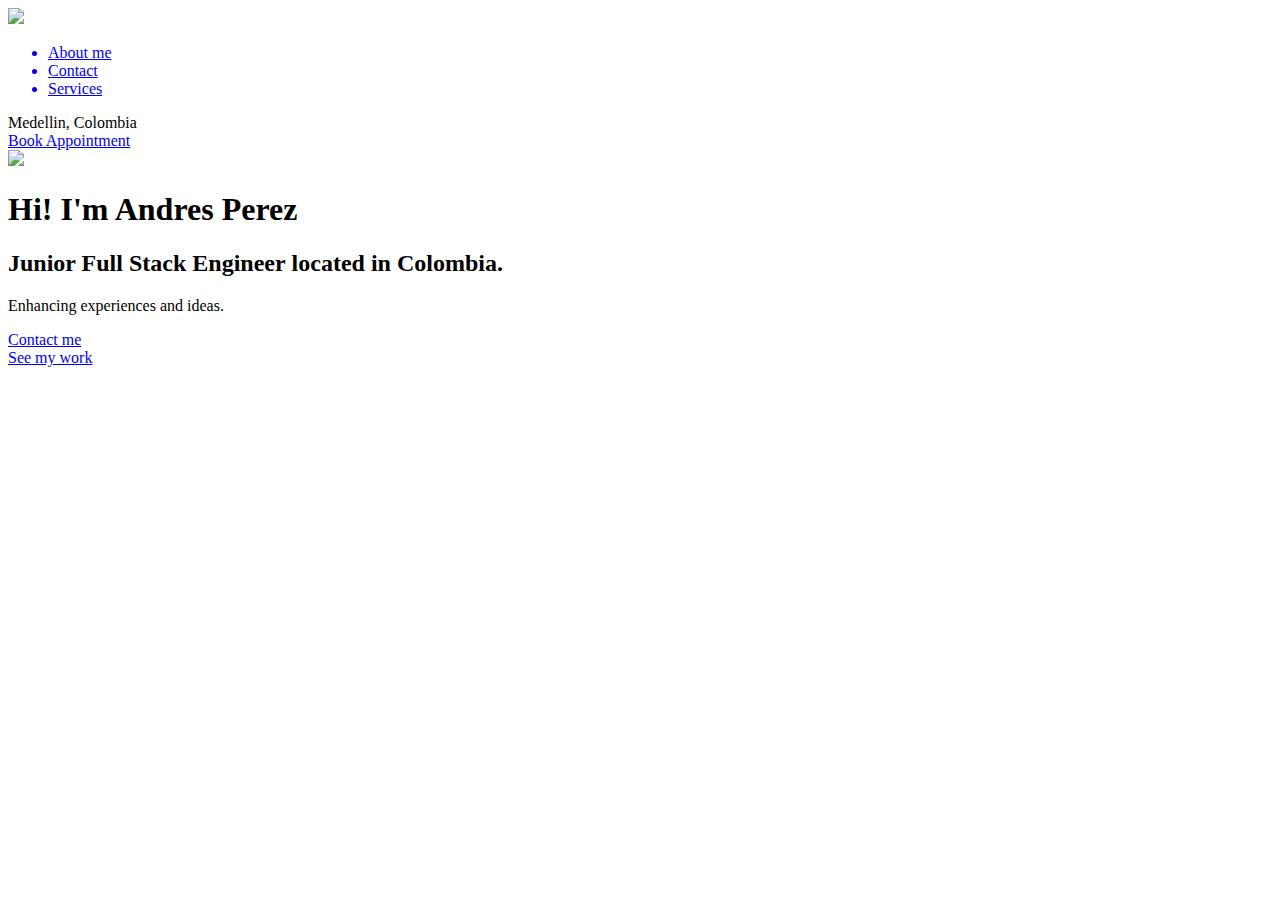
==== index.html @ 3df171e5 "Duplicate index.html on the main folder" ====
<!DOCTYPE html>
<html lang="en">
<head>
    <meta charset="UTF-8">
    <meta name="viewport" content="width=device-width, initial-scale=1.0">
    <title>Personal Portfolio</title>
    <link rel ="stylesheet" href ="styles.css">
    <link rel="preconnect" href="https://fonts.googleapis.com">
<link rel="preconnect" href="https://fonts.gstatic.com" crossorigin>
<link href="https://fonts.googleapis.com/css2?family=Ysabeau+Infant:ital,wght@0,1..1000;1,1..1000&display=swap" rel="stylesheet">
</head>
<body>
    
<header>
<nav>
    <div class="options">
        <img src="./media/Logo.png">
        <ul>
            <a href="index.html"><li>About me</li></a>
            <a href="index.html"><li>Contact</li></a>
            <a href="index.html"><li>Services</li></a>
        </ul>
    </div>
    <div class="button-and-time">

        <div class="time">
            <span id="city">Medellin, Colombia</span>
            <span id="clock"></span>
        </div>

        <div class="button">
            <a href ="index.html"><span>Book Appointment</span></a>
        
        </div>

    </div>
</nav>

</header>

<div class="first-main-content">
    <div class="grid-item1">
        <img src="./media/user.png">
        <h1>Hi! I'm Andres Perez</h1>
    </div>
        <div class="grid-item2">
            
        <h2>Junior <strong>Full Stack Engineer</strong> located in Colombia.</h2>
        <p>Enhancing experiences and ideas.</p>
        <div class="buttons">
            <div class="button-1"><a href="index.html"><span>Contact me</span></a></div>
            <div class="button-2"><a href="index.html"><span>See my work</span></a></div>
        </div>
        </div>
    </div>
    



<script src="project.js"></script>

</body>
</html>
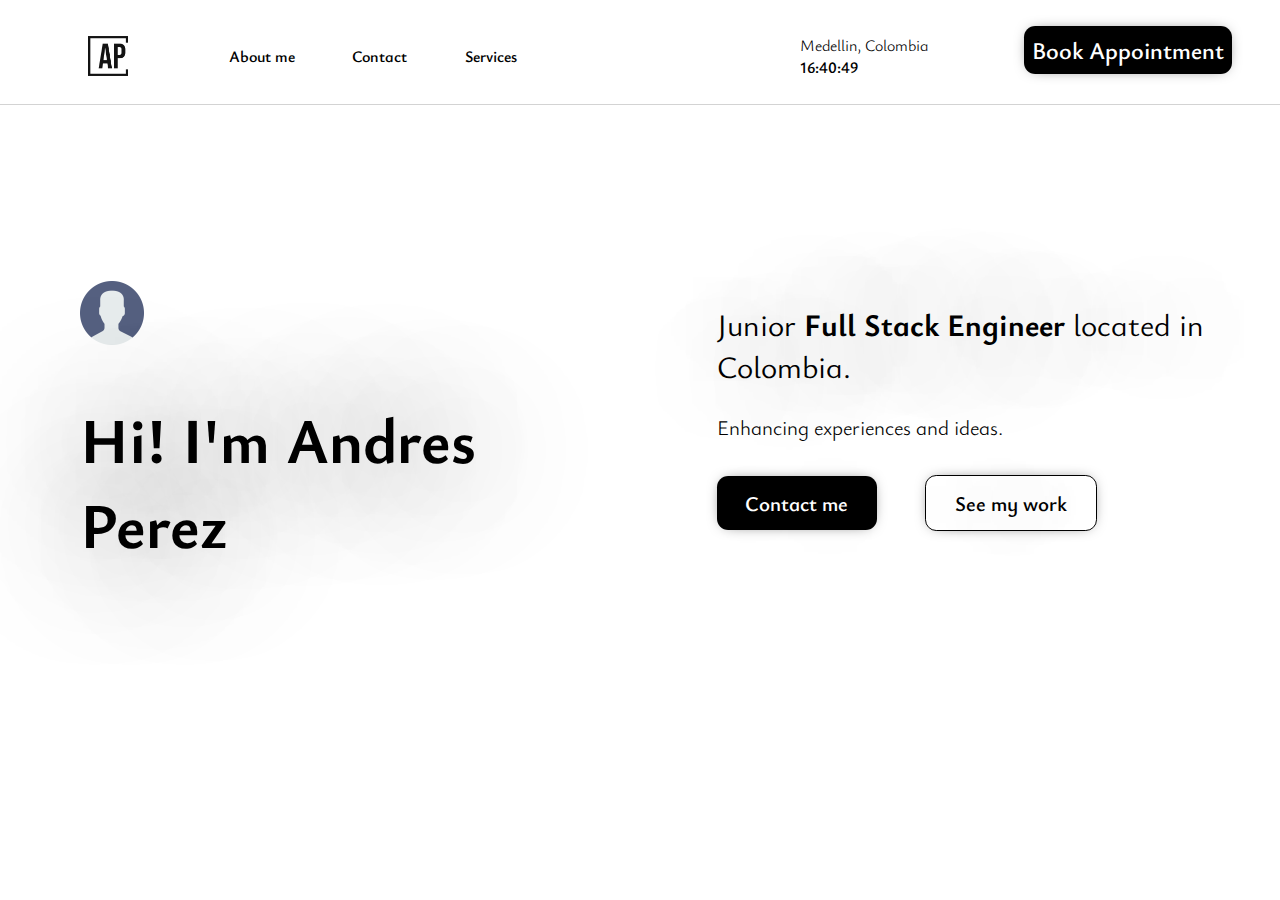
==== commit bb4543b8: "Update index.html for CSS and media to be shown" ====
--- a/index.html
+++ b/index.html
@@ -4,7 +4,7 @@
     <meta charset="UTF-8">
     <meta name="viewport" content="width=device-width, initial-scale=1.0">
     <title>Personal Portfolio</title>
-    <link rel ="stylesheet" href ="styles.css">
+    <link rel ="stylesheet" href ="./content/styles.css">
     <link rel="preconnect" href="https://fonts.googleapis.com">
 <link rel="preconnect" href="https://fonts.gstatic.com" crossorigin>
 <link href="https://fonts.googleapis.com/css2?family=Ysabeau+Infant:ital,wght@0,1..1000;1,1..1000&display=swap" rel="stylesheet">
@@ -14,7 +14,7 @@
 <header>
 <nav>
     <div class="options">
-        <img src="./media/Logo.png">
+        <img src="./content/media/Logo.png">
         <ul>
             <a href="index.html"><li>About me</li></a>
             <a href="index.html"><li>Contact</li></a>
@@ -40,7 +40,7 @@
 
 <div class="first-main-content">
     <div class="grid-item1">
-        <img src="./media/user.png">
+        <img src="./content/media/user.png">
         <h1>Hi! I'm Andres Perez</h1>
     </div>
         <div class="grid-item2">
@@ -57,7 +57,7 @@
 
 
 
-<script src="project.js"></script>
+<script src="./content/project.js"></script>
 
 </body>
 </html>
--- a/content/styles.css
+++ b/content/styles.css
@@ -0,0 +1,215 @@
+html {
+    font-family: "Ysabeau Infant", sans-serif;
+    font-optical-sizing: auto;
+    font-weight: 600;
+    font-style: normal;
+}
+
+body {
+    background: #ffffff;
+    margin: 0;
+
+}
+
+header {
+    border-bottom: solid rgb(211, 211, 211) 1px;
+    color: #ffffff;
+    font-size: 1.5rem;
+    background-color: #ffffff;
+    padding-top: 0;
+    margin-top: 0;
+    padding-bottom: 0.5rem;
+}
+
+header nav {
+    display: flex;
+    flex-direction: row;
+    justify-content: space-between;
+    margin: 1rem;
+    margin-top: 1rem;
+    margin-bottom: 0;
+    color: rgb(0, 0, 0);
+    align-items: center;
+}
+
+
+header img {
+    width: 4rem;
+    height: 100%;
+    margin-left: 2rem;
+    
+}
+
+header ul {
+    display: flex;
+    list-style: none;
+    padding-left: 2rem;
+    padding-right: 2rem;
+    flex-direction: row;
+    
+    
+}
+
+header ul a {
+    text-decoration: none;
+    color: black;
+}
+
+header nav .options {
+    display: flex;
+    flex-direction: row;
+    align-items: center;
+}
+
+header .options img {
+    padding-left: 2rem;
+}
+
+header nav .options li{
+    margin-left: 3rem;
+    padding: 0.3rem;
+    font-size: 1rem;
+}
+
+header .time {
+    display: flex;
+    flex-direction: column;
+    margin-right: 2rem;
+    font-size: 1rem;
+    
+}
+
+header .time #city {
+font-weight: 300;
+text-align: center;
+}
+
+header .button-and-time {
+    display: flex;
+    flex-direction: row;
+    gap: 4rem;
+}
+
+header .button {
+   
+    border-radius: 0.5rem;
+    transition: 0.2s ease;
+    margin-right: 2rem;
+
+}
+
+header .button a{
+    padding: 0.5rem;
+    background-color: black;
+    border-radius: 0.7rem;
+    text-decoration: none;
+    color: white;
+    transition: 0.2s ease;
+    box-shadow: black 0rem 0rem 1rem -0.5rem;
+}
+
+
+
+header .button a:hover {
+   background-color: rgb(100, 100, 100);
+  
+  
+}
+header .button a:active {
+    background-color: rgb(0, 0, 0);
+   
+   
+ }
+
+.first-main-content {
+    display: grid;
+    align-items: center;
+    justify-content: center;
+    grid-template-rows: auto auto;
+    grid-template-columns: auto auto;
+    gap: 1.6rem;
+    margin-top: 6rem;
+
+    
+}
+
+
+.first-main-content .buttons {
+ display: flex;
+ justify-content: flex-start;
+ gap: 3rem;
+ margin-top: 3rem;
+
+}
+
+.first-main-content .button-1 a {
+    padding: 0.8rem;
+    background-color: black;
+    text-decoration: none;
+    border-radius: 0.7rem;
+    color: white;
+    padding-left: 1.8rem;
+    padding-right: 1.8rem;
+    box-shadow: black 0rem 0rem 1rem -0.5rem;
+    transition: 0.2s ease;
+}
+
+.first-main-content .button-2 a {
+    padding: 0.8rem;
+    border: solid black 1px;
+    text-decoration: none;
+    border-radius: 0.7rem;
+    color: rgb(0, 0, 0);
+    padding-left: 1.8rem;
+    padding-right: 1.8rem;
+    box-shadow: black 0rem 0rem 1rem -0.5rem;
+    transition: 0.2s ease;
+}
+
+.first-main-content .button-1 a:hover {
+background-color: #141414;
+}
+
+.first-main-content .button-1 a:active {
+    background-color: #2c2c2c;
+    color: rgb(155, 155, 155);
+    }
+
+.first-main-content .button-2 a:hover {
+    background-color: #dadada;
+}
+
+.first-main-content .button-2 a:active {
+    background-color: #999898;
+    color: #504e4e;
+}
+
+.grid-item1 {
+    grid-column: 1;
+    align-self: center;
+    color: #000000;
+    font-size: 2rem;
+    padding: 5rem;
+    text-shadow: 0 0 8rem black;
+}
+
+.grid-item1 img {
+    width: 4rem;
+}
+
+
+.grid-item2 {
+    grid-column: 2;
+    text-shadow: 0 0 8rem black;
+    margin-bottom: 6rem;
+    font-size: 1.3rem;
+   
+}
+
+.grid-item2 h2 {
+    font-weight: 400;
+}
+
+.grid-item2 p {
+    font-weight: 300;
+}